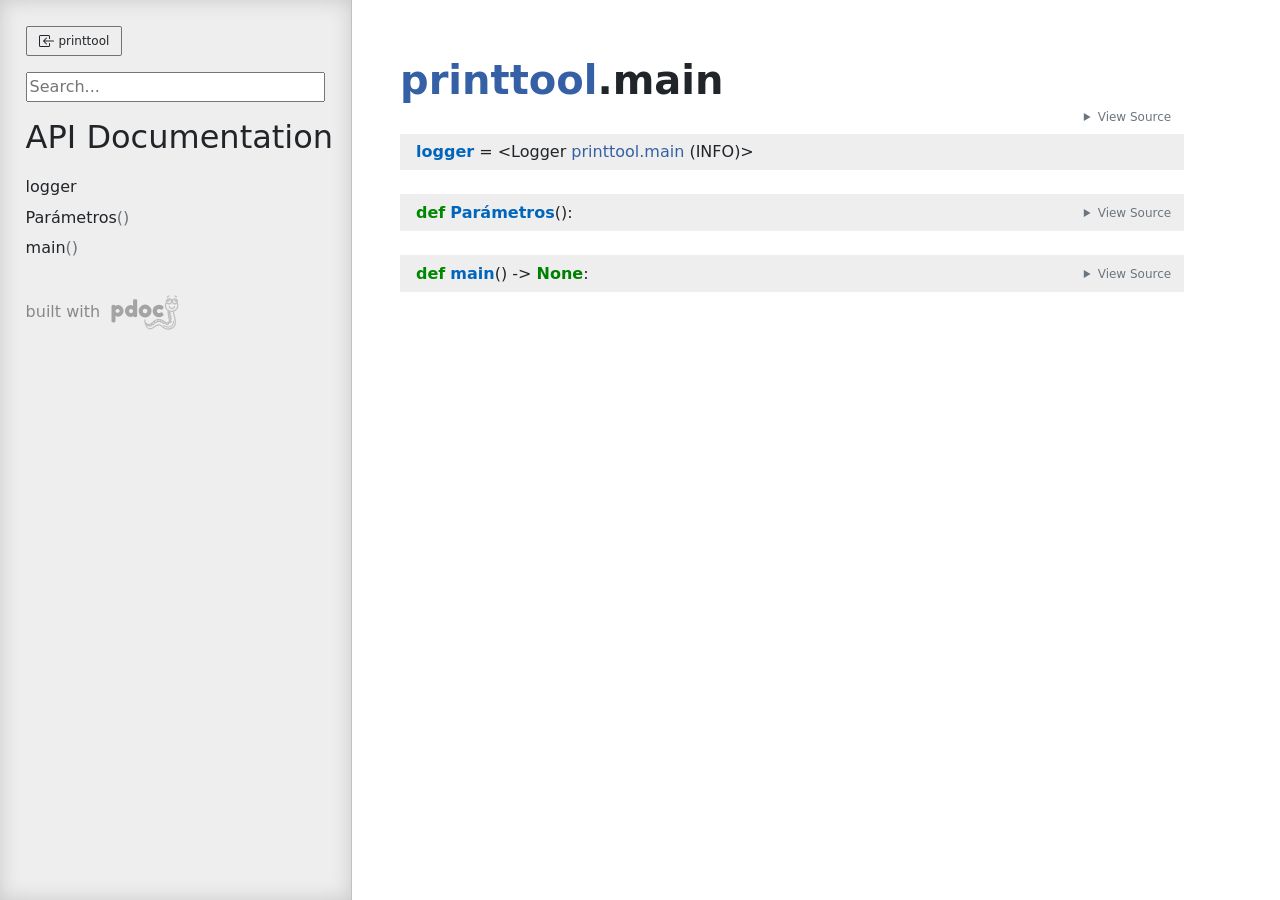
==== docs/printtool/main.html @ 63f46979 "Iniciar documentaccio" ====
<!doctype html>
<html lang="en">
<head>
    <meta charset="utf-8">
    <meta name="viewport" content="width=device-width, initial-scale=1">
    <meta name="generator" content="pdoc 15.0.1"/>
    <title>printtool.main API documentation</title>

    <style>/*! * Bootstrap Reboot v5.0.0 (https://getbootstrap.com/) * Copyright 2011-2021 The Bootstrap Authors * Copyright 2011-2021 Twitter, Inc. * Licensed under MIT (https://github.com/twbs/bootstrap/blob/main/LICENSE) * Forked from Normalize.css, licensed MIT (https://github.com/necolas/normalize.css/blob/master/LICENSE.md) */*,::after,::before{box-sizing:border-box}@media (prefers-reduced-motion:no-preference){:root{scroll-behavior:smooth}}body{margin:0;font-family:system-ui,-apple-system,"Segoe UI",Roboto,"Helvetica Neue",Arial,"Noto Sans","Liberation Sans",sans-serif,"Apple Color Emoji","Segoe UI Emoji","Segoe UI Symbol","Noto Color Emoji";font-size:1rem;font-weight:400;line-height:1.5;color:#212529;background-color:#fff;-webkit-text-size-adjust:100%;-webkit-tap-highlight-color:transparent}hr{margin:1rem 0;color:inherit;background-color:currentColor;border:0;opacity:.25}hr:not([size]){height:1px}h1,h2,h3,h4,h5,h6{margin-top:0;margin-bottom:.5rem;font-weight:500;line-height:1.2}h1{font-size:calc(1.375rem + 1.5vw)}@media (min-width:1200px){h1{font-size:2.5rem}}h2{font-size:calc(1.325rem + .9vw)}@media (min-width:1200px){h2{font-size:2rem}}h3{font-size:calc(1.3rem + .6vw)}@media (min-width:1200px){h3{font-size:1.75rem}}h4{font-size:calc(1.275rem + .3vw)}@media (min-width:1200px){h4{font-size:1.5rem}}h5{font-size:1.25rem}h6{font-size:1rem}p{margin-top:0;margin-bottom:1rem}abbr[data-bs-original-title],abbr[title]{-webkit-text-decoration:underline dotted;text-decoration:underline dotted;cursor:help;-webkit-text-decoration-skip-ink:none;text-decoration-skip-ink:none}address{margin-bottom:1rem;font-style:normal;line-height:inherit}ol,ul{padding-left:2rem}dl,ol,ul{margin-top:0;margin-bottom:1rem}ol ol,ol ul,ul ol,ul ul{margin-bottom:0}dt{font-weight:700}dd{margin-bottom:.5rem;margin-left:0}blockquote{margin:0 0 1rem}b,strong{font-weight:bolder}small{font-size:.875em}mark{padding:.2em;background-color:#fcf8e3}sub,sup{position:relative;font-size:.75em;line-height:0;vertical-align:baseline}sub{bottom:-.25em}sup{top:-.5em}a{color:#0d6efd;text-decoration:underline}a:hover{color:#0a58ca}a:not([href]):not([class]),a:not([href]):not([class]):hover{color:inherit;text-decoration:none}code,kbd,pre,samp{font-family:SFMono-Regular,Menlo,Monaco,Consolas,"Liberation Mono","Courier New",monospace;font-size:1em;direction:ltr;unicode-bidi:bidi-override}pre{display:block;margin-top:0;margin-bottom:1rem;overflow:auto;font-size:.875em}pre code{font-size:inherit;color:inherit;word-break:normal}code{font-size:.875em;color:#d63384;word-wrap:break-word}a>code{color:inherit}kbd{padding:.2rem .4rem;font-size:.875em;color:#fff;background-color:#212529;border-radius:.2rem}kbd kbd{padding:0;font-size:1em;font-weight:700}figure{margin:0 0 1rem}img,svg{vertical-align:middle}table{caption-side:bottom;border-collapse:collapse}caption{padding-top:.5rem;padding-bottom:.5rem;color:#6c757d;text-align:left}th{text-align:inherit;text-align:-webkit-match-parent}tbody,td,tfoot,th,thead,tr{border-color:inherit;border-style:solid;border-width:0}label{display:inline-block}button{border-radius:0}button:focus:not(:focus-visible){outline:0}button,input,optgroup,select,textarea{margin:0;font-family:inherit;font-size:inherit;line-height:inherit}button,select{text-transform:none}[role=button]{cursor:pointer}select{word-wrap:normal}select:disabled{opacity:1}[list]::-webkit-calendar-picker-indicator{display:none}[type=button],[type=reset],[type=submit],button{-webkit-appearance:button}[type=button]:not(:disabled),[type=reset]:not(:disabled),[type=submit]:not(:disabled),button:not(:disabled){cursor:pointer}::-moz-focus-inner{padding:0;border-style:none}textarea{resize:vertical}fieldset{min-width:0;padding:0;margin:0;border:0}legend{float:left;width:100%;padding:0;margin-bottom:.5rem;font-size:calc(1.275rem + .3vw);line-height:inherit}@media (min-width:1200px){legend{font-size:1.5rem}}legend+*{clear:left}::-webkit-datetime-edit-day-field,::-webkit-datetime-edit-fields-wrapper,::-webkit-datetime-edit-hour-field,::-webkit-datetime-edit-minute,::-webkit-datetime-edit-month-field,::-webkit-datetime-edit-text,::-webkit-datetime-edit-year-field{padding:0}::-webkit-inner-spin-button{height:auto}[type=search]{outline-offset:-2px;-webkit-appearance:textfield}::-webkit-search-decoration{-webkit-appearance:none}::-webkit-color-swatch-wrapper{padding:0}::file-selector-button{font:inherit}::-webkit-file-upload-button{font:inherit;-webkit-appearance:button}output{display:inline-block}iframe{border:0}summary{display:list-item;cursor:pointer}progress{vertical-align:baseline}[hidden]{display:none!important}</style>
    <style>/*! syntax-highlighting.css */pre{line-height:125%;}span.linenos{color:inherit; background-color:transparent; padding-left:5px; padding-right:20px;}.pdoc-code .hll{background-color:#ffffcc}.pdoc-code{background:#f8f8f8;}.pdoc-code .c{color:#3D7B7B; font-style:italic}.pdoc-code .err{border:1px solid #FF0000}.pdoc-code .k{color:#008000; font-weight:bold}.pdoc-code .o{color:#666666}.pdoc-code .ch{color:#3D7B7B; font-style:italic}.pdoc-code .cm{color:#3D7B7B; font-style:italic}.pdoc-code .cp{color:#9C6500}.pdoc-code .cpf{color:#3D7B7B; font-style:italic}.pdoc-code .c1{color:#3D7B7B; font-style:italic}.pdoc-code .cs{color:#3D7B7B; font-style:italic}.pdoc-code .gd{color:#A00000}.pdoc-code .ge{font-style:italic}.pdoc-code .gr{color:#E40000}.pdoc-code .gh{color:#000080; font-weight:bold}.pdoc-code .gi{color:#008400}.pdoc-code .go{color:#717171}.pdoc-code .gp{color:#000080; font-weight:bold}.pdoc-code .gs{font-weight:bold}.pdoc-code .gu{color:#800080; font-weight:bold}.pdoc-code .gt{color:#0044DD}.pdoc-code .kc{color:#008000; font-weight:bold}.pdoc-code .kd{color:#008000; font-weight:bold}.pdoc-code .kn{color:#008000; font-weight:bold}.pdoc-code .kp{color:#008000}.pdoc-code .kr{color:#008000; font-weight:bold}.pdoc-code .kt{color:#B00040}.pdoc-code .m{color:#666666}.pdoc-code .s{color:#BA2121}.pdoc-code .na{color:#687822}.pdoc-code .nb{color:#008000}.pdoc-code .nc{color:#0000FF; font-weight:bold}.pdoc-code .no{color:#880000}.pdoc-code .nd{color:#AA22FF}.pdoc-code .ni{color:#717171; font-weight:bold}.pdoc-code .ne{color:#CB3F38; font-weight:bold}.pdoc-code .nf{color:#0000FF}.pdoc-code .nl{color:#767600}.pdoc-code .nn{color:#0000FF; font-weight:bold}.pdoc-code .nt{color:#008000; font-weight:bold}.pdoc-code .nv{color:#19177C}.pdoc-code .ow{color:#AA22FF; font-weight:bold}.pdoc-code .w{color:#bbbbbb}.pdoc-code .mb{color:#666666}.pdoc-code .mf{color:#666666}.pdoc-code .mh{color:#666666}.pdoc-code .mi{color:#666666}.pdoc-code .mo{color:#666666}.pdoc-code .sa{color:#BA2121}.pdoc-code .sb{color:#BA2121}.pdoc-code .sc{color:#BA2121}.pdoc-code .dl{color:#BA2121}.pdoc-code .sd{color:#BA2121; font-style:italic}.pdoc-code .s2{color:#BA2121}.pdoc-code .se{color:#AA5D1F; font-weight:bold}.pdoc-code .sh{color:#BA2121}.pdoc-code .si{color:#A45A77; font-weight:bold}.pdoc-code .sx{color:#008000}.pdoc-code .sr{color:#A45A77}.pdoc-code .s1{color:#BA2121}.pdoc-code .ss{color:#19177C}.pdoc-code .bp{color:#008000}.pdoc-code .fm{color:#0000FF}.pdoc-code .vc{color:#19177C}.pdoc-code .vg{color:#19177C}.pdoc-code .vi{color:#19177C}.pdoc-code .vm{color:#19177C}.pdoc-code .il{color:#666666}</style>
    <style>/*! theme.css */:root{--pdoc-background:#fff;}.pdoc{--text:#212529;--muted:#6c757d;--link:#3660a5;--link-hover:#1659c5;--code:#f8f8f8;--active:#fff598;--accent:#eee;--accent2:#c1c1c1;--nav-hover:rgba(255, 255, 255, 0.5);--name:#0066BB;--def:#008800;--annotation:#007020;}</style>
    <style>/*! layout.css */html, body{width:100%;height:100%;}html, main{scroll-behavior:smooth;}body{background-color:var(--pdoc-background);}@media (max-width:769px){#navtoggle{cursor:pointer;position:absolute;width:50px;height:40px;top:1rem;right:1rem;border-color:var(--text);color:var(--text);display:flex;opacity:0.8;z-index:999;}#navtoggle:hover{opacity:1;}#togglestate + div{display:none;}#togglestate:checked + div{display:inherit;}main, header{padding:2rem 3vw;}header + main{margin-top:-3rem;}.git-button{display:none !important;}nav input[type="search"]{max-width:77%;}nav input[type="search"]:first-child{margin-top:-6px;}nav input[type="search"]:valid ~ *{display:none !important;}}@media (min-width:770px){:root{--sidebar-width:clamp(12.5rem, 28vw, 22rem);}nav{position:fixed;overflow:auto;height:100vh;width:var(--sidebar-width);}main, header{padding:3rem 2rem 3rem calc(var(--sidebar-width) + 3rem);width:calc(54rem + var(--sidebar-width));max-width:100%;}header + main{margin-top:-4rem;}#navtoggle{display:none;}}#togglestate{position:absolute;height:0;opacity:0;}nav.pdoc{--pad:clamp(0.5rem, 2vw, 1.75rem);--indent:1.5rem;background-color:var(--accent);border-right:1px solid var(--accent2);box-shadow:0 0 20px rgba(50, 50, 50, .2) inset;padding:0 0 0 var(--pad);overflow-wrap:anywhere;scrollbar-width:thin; scrollbar-color:var(--accent2) transparent; z-index:1}nav.pdoc::-webkit-scrollbar{width:.4rem; }nav.pdoc::-webkit-scrollbar-thumb{background-color:var(--accent2); }nav.pdoc > div{padding:var(--pad) 0;}nav.pdoc .module-list-button{display:inline-flex;align-items:center;color:var(--text);border-color:var(--muted);margin-bottom:1rem;}nav.pdoc .module-list-button:hover{border-color:var(--text);}nav.pdoc input[type=search]{display:block;outline-offset:0;width:calc(100% - var(--pad));}nav.pdoc .logo{max-width:calc(100% - var(--pad));max-height:35vh;display:block;margin:0 auto 1rem;transform:translate(calc(-.5 * var(--pad)), 0);}nav.pdoc ul{list-style:none;padding-left:0;}nav.pdoc > div > ul{margin-left:calc(0px - var(--pad));}nav.pdoc li a{padding:.2rem 0 .2rem calc(var(--pad) + var(--indent));}nav.pdoc > div > ul > li > a{padding-left:var(--pad);}nav.pdoc li{transition:all 100ms;}nav.pdoc li:hover{background-color:var(--nav-hover);}nav.pdoc a, nav.pdoc a:hover{color:var(--text);}nav.pdoc a{display:block;}nav.pdoc > h2:first-of-type{margin-top:1.5rem;}nav.pdoc .class:before{content:"class ";color:var(--muted);}nav.pdoc .function:after{content:"()";color:var(--muted);}nav.pdoc footer:before{content:"";display:block;width:calc(100% - var(--pad));border-top:solid var(--accent2) 1px;margin-top:1.5rem;padding-top:.5rem;}nav.pdoc footer{font-size:small;}</style>
    <style>/*! content.css */.pdoc{color:var(--text);box-sizing:border-box;line-height:1.5;background:none;}.pdoc .pdoc-button{cursor:pointer;display:inline-block;border:solid black 1px;border-radius:2px;font-size:.75rem;padding:calc(0.5em - 1px) 1em;transition:100ms all;}.pdoc .alert{padding:1rem 1rem 1rem calc(1.5rem + 24px);border:1px solid transparent;border-radius:.25rem;background-repeat:no-repeat;background-position:.75rem center;margin-bottom:1rem;}.pdoc .alert > em{display:none;}.pdoc .alert > *:last-child{margin-bottom:0;}.pdoc .alert.note {color:#084298;background-color:#cfe2ff;border-color:#b6d4fe;background-image:url("data:image/svg+xml,%3Csvg%20xmlns%3D%22http%3A//www.w3.org/2000/svg%22%20width%3D%2224%22%20height%3D%2224%22%20fill%3D%22%23084298%22%20viewBox%3D%220%200%2016%2016%22%3E%3Cpath%20d%3D%22M8%2016A8%208%200%201%200%208%200a8%208%200%200%200%200%2016zm.93-9.412-1%204.705c-.07.34.029.533.304.533.194%200%20.487-.07.686-.246l-.088.416c-.287.346-.92.598-1.465.598-.703%200-1.002-.422-.808-1.319l.738-3.468c.064-.293.006-.399-.287-.47l-.451-.081.082-.381%202.29-.287zM8%205.5a1%201%200%201%201%200-2%201%201%200%200%201%200%202z%22/%3E%3C/svg%3E");}.pdoc .alert.warning{color:#664d03;background-color:#fff3cd;border-color:#ffecb5;background-image:url("data:image/svg+xml,%3Csvg%20xmlns%3D%22http%3A//www.w3.org/2000/svg%22%20width%3D%2224%22%20height%3D%2224%22%20fill%3D%22%23664d03%22%20viewBox%3D%220%200%2016%2016%22%3E%3Cpath%20d%3D%22M8.982%201.566a1.13%201.13%200%200%200-1.96%200L.165%2013.233c-.457.778.091%201.767.98%201.767h13.713c.889%200%201.438-.99.98-1.767L8.982%201.566zM8%205c.535%200%20.954.462.9.995l-.35%203.507a.552.552%200%200%201-1.1%200L7.1%205.995A.905.905%200%200%201%208%205zm.002%206a1%201%200%201%201%200%202%201%201%200%200%201%200-2z%22/%3E%3C/svg%3E");}.pdoc .alert.danger{color:#842029;background-color:#f8d7da;border-color:#f5c2c7;background-image:url("data:image/svg+xml,%3Csvg%20xmlns%3D%22http%3A//www.w3.org/2000/svg%22%20width%3D%2224%22%20height%3D%2224%22%20fill%3D%22%23842029%22%20viewBox%3D%220%200%2016%2016%22%3E%3Cpath%20d%3D%22M5.52.359A.5.5%200%200%201%206%200h4a.5.5%200%200%201%20.474.658L8.694%206H12.5a.5.5%200%200%201%20.395.807l-7%209a.5.5%200%200%201-.873-.454L6.823%209.5H3.5a.5.5%200%200%201-.48-.641l2.5-8.5z%22/%3E%3C/svg%3E");}.pdoc .visually-hidden{position:absolute !important;width:1px !important;height:1px !important;padding:0 !important;margin:-1px !important;overflow:hidden !important;clip:rect(0, 0, 0, 0) !important;white-space:nowrap !important;border:0 !important;}.pdoc h1, .pdoc h2, .pdoc h3{font-weight:300;margin:.3em 0;padding:.2em 0;}.pdoc > section:not(.module-info) h1{font-size:1.5rem;font-weight:500;}.pdoc > section:not(.module-info) h2{font-size:1.4rem;font-weight:500;}.pdoc > section:not(.module-info) h3{font-size:1.3rem;font-weight:500;}.pdoc > section:not(.module-info) h4{font-size:1.2rem;}.pdoc > section:not(.module-info) h5{font-size:1.1rem;}.pdoc a{text-decoration:none;color:var(--link);}.pdoc a:hover{color:var(--link-hover);}.pdoc blockquote{margin-left:2rem;}.pdoc pre{border-top:1px solid var(--accent2);border-bottom:1px solid var(--accent2);margin-top:0;margin-bottom:1em;padding:.5rem 0 .5rem .5rem;overflow-x:auto;background-color:var(--code);}.pdoc code{color:var(--text);padding:.2em .4em;margin:0;font-size:85%;background-color:var(--accent);border-radius:6px;}.pdoc a > code{color:inherit;}.pdoc pre > code{display:inline-block;font-size:inherit;background:none;border:none;padding:0;}.pdoc > section:not(.module-info){margin-bottom:1.5rem;}.pdoc .modulename{margin-top:0;font-weight:bold;}.pdoc .modulename a{color:var(--link);transition:100ms all;}.pdoc .git-button{float:right;border:solid var(--link) 1px;}.pdoc .git-button:hover{background-color:var(--link);color:var(--pdoc-background);}.view-source-toggle-state,.view-source-toggle-state ~ .pdoc-code{display:none;}.view-source-toggle-state:checked ~ .pdoc-code{display:block;}.view-source-button{display:inline-block;float:right;font-size:.75rem;line-height:1.5rem;color:var(--muted);padding:0 .4rem 0 1.3rem;cursor:pointer;text-indent:-2px;}.view-source-button > span{visibility:hidden;}.module-info .view-source-button{float:none;display:flex;justify-content:flex-end;margin:-1.2rem .4rem -.2rem 0;}.view-source-button::before{position:absolute;content:"View Source";display:list-item;list-style-type:disclosure-closed;}.view-source-toggle-state:checked ~ .attr .view-source-button::before,.view-source-toggle-state:checked ~ .view-source-button::before{list-style-type:disclosure-open;}.pdoc .docstring{margin-bottom:1.5rem;}.pdoc section:not(.module-info) .docstring{margin-left:clamp(0rem, 5vw - 2rem, 1rem);}.pdoc .docstring .pdoc-code{margin-left:1em;margin-right:1em;}.pdoc h1:target,.pdoc h2:target,.pdoc h3:target,.pdoc h4:target,.pdoc h5:target,.pdoc h6:target,.pdoc .pdoc-code > pre > span:target{background-color:var(--active);box-shadow:-1rem 0 0 0 var(--active);}.pdoc .pdoc-code > pre > span:target{display:block;}.pdoc div:target > .attr,.pdoc section:target > .attr,.pdoc dd:target > a{background-color:var(--active);}.pdoc *{scroll-margin:2rem;}.pdoc .pdoc-code .linenos{user-select:none;}.pdoc .attr:hover{filter:contrast(0.95);}.pdoc section, .pdoc .classattr{position:relative;}.pdoc .headerlink{--width:clamp(1rem, 3vw, 2rem);position:absolute;top:0;left:calc(0rem - var(--width));transition:all 100ms ease-in-out;opacity:0;}.pdoc .headerlink::before{content:"#";display:block;text-align:center;width:var(--width);height:2.3rem;line-height:2.3rem;font-size:1.5rem;}.pdoc .attr:hover ~ .headerlink,.pdoc *:target > .headerlink,.pdoc .headerlink:hover{opacity:1;}.pdoc .attr{display:block;margin:.5rem 0 .5rem;padding:.4rem .4rem .4rem 1rem;background-color:var(--accent);overflow-x:auto;}.pdoc .classattr{margin-left:2rem;}.pdoc .decorator-deprecated{color:#842029;}.pdoc .decorator-deprecated ~ span{filter:grayscale(1) opacity(0.8);}.pdoc .name{color:var(--name);font-weight:bold;}.pdoc .def{color:var(--def);font-weight:bold;}.pdoc .signature{background-color:transparent;}.pdoc .param, .pdoc .return-annotation{white-space:pre;}.pdoc .signature.multiline .param{display:block;}.pdoc .signature.condensed .param{display:inline-block;}.pdoc .annotation{color:var(--annotation);}.pdoc .view-value-toggle-state,.pdoc .view-value-toggle-state ~ .default_value{display:none;}.pdoc .view-value-toggle-state:checked ~ .default_value{display:inherit;}.pdoc .view-value-button{font-size:.5rem;vertical-align:middle;border-style:dashed;margin-top:-0.1rem;}.pdoc .view-value-button:hover{background:white;}.pdoc .view-value-button::before{content:"show";text-align:center;width:2.2em;display:inline-block;}.pdoc .view-value-toggle-state:checked ~ .view-value-button::before{content:"hide";}.pdoc .inherited{margin-left:2rem;}.pdoc .inherited dt{font-weight:700;}.pdoc .inherited dt, .pdoc .inherited dd{display:inline;margin-left:0;margin-bottom:.5rem;}.pdoc .inherited dd:not(:last-child):after{content:", ";}.pdoc .inherited .class:before{content:"class ";}.pdoc .inherited .function a:after{content:"()";}.pdoc .search-result .docstring{overflow:auto;max-height:25vh;}.pdoc .search-result.focused > .attr{background-color:var(--active);}.pdoc .attribution{margin-top:2rem;display:block;opacity:0.5;transition:all 200ms;filter:grayscale(100%);}.pdoc .attribution:hover{opacity:1;filter:grayscale(0%);}.pdoc .attribution img{margin-left:5px;height:35px;vertical-align:middle;width:70px;transition:all 200ms;}.pdoc table{display:block;width:max-content;max-width:100%;overflow:auto;margin-bottom:1rem;}.pdoc table th{font-weight:600;}.pdoc table th, .pdoc table td{padding:6px 13px;border:1px solid var(--accent2);}</style>
    <style>/*! custom.css */</style></head>
<body>
    <nav class="pdoc">
        <label id="navtoggle" for="togglestate" class="pdoc-button"><svg xmlns='http://www.w3.org/2000/svg' viewBox='0 0 30 30'><path stroke-linecap='round' stroke="currentColor" stroke-miterlimit='10' stroke-width='2' d='M4 7h22M4 15h22M4 23h22'/></svg></label>
        <input id="togglestate" type="checkbox" aria-hidden="true" tabindex="-1">
        <div>            <a class="pdoc-button module-list-button" href="../printtool.html">
<svg xmlns="http://www.w3.org/2000/svg" width="16" height="16" fill="currentColor" class="bi bi-box-arrow-in-left" viewBox="0 0 16 16">
  <path fill-rule="evenodd" d="M10 3.5a.5.5 0 0 0-.5-.5h-8a.5.5 0 0 0-.5.5v9a.5.5 0 0 0 .5.5h8a.5.5 0 0 0 .5-.5v-2a.5.5 0 0 1 1 0v2A1.5 1.5 0 0 1 9.5 14h-8A1.5 1.5 0 0 1 0 12.5v-9A1.5 1.5 0 0 1 1.5 2h8A1.5 1.5 0 0 1 11 3.5v2a.5.5 0 0 1-1 0v-2z"/>
  <path fill-rule="evenodd" d="M4.146 8.354a.5.5 0 0 1 0-.708l3-3a.5.5 0 1 1 .708.708L5.707 7.5H14.5a.5.5 0 0 1 0 1H5.707l2.147 2.146a.5.5 0 0 1-.708.708l-3-3z"/>
</svg>                &nbsp;printtool</a>


            <input type="search" placeholder="Search..." role="searchbox" aria-label="search"
                   pattern=".+" required>



            <h2>API Documentation</h2>
                <ul class="memberlist">
            <li>
                    <a class="variable" href="#logger">logger</a>
            </li>
            <li>
                    <a class="function" href="#Parámetros">Parámetros</a>
            </li>
            <li>
                    <a class="function" href="#main">main</a>
            </li>
    </ul>



        <a class="attribution" title="pdoc: Python API documentation generator" href="https://pdoc.dev" target="_blank">
            built with <span class="visually-hidden">pdoc</span><img
                alt="pdoc logo"
                src="data:image/svg+xml,%3Csvg%20xmlns%3D%22http%3A//www.w3.org/2000/svg%22%20role%3D%22img%22%20aria-label%3D%22pdoc%20logo%22%20width%3D%22300%22%20height%3D%22150%22%20viewBox%3D%22-1%200%2060%2030%22%3E%3Ctitle%3Epdoc%3C/title%3E%3Cpath%20d%3D%22M29.621%2021.293c-.011-.273-.214-.475-.511-.481a.5.5%200%200%200-.489.503l-.044%201.393c-.097.551-.695%201.215-1.566%201.704-.577.428-1.306.486-2.193.182-1.426-.617-2.467-1.654-3.304-2.487l-.173-.172a3.43%203.43%200%200%200-.365-.306.49.49%200%200%200-.286-.196c-1.718-1.06-4.931-1.47-7.353.191l-.219.15c-1.707%201.187-3.413%202.131-4.328%201.03-.02-.027-.49-.685-.141-1.763.233-.721.546-2.408.772-4.076.042-.09.067-.187.046-.288.166-1.347.277-2.625.241-3.351%201.378-1.008%202.271-2.586%202.271-4.362%200-.976-.272-1.935-.788-2.774-.057-.094-.122-.18-.184-.268.033-.167.052-.339.052-.516%200-1.477-1.202-2.679-2.679-2.679-.791%200-1.496.352-1.987.9a6.3%206.3%200%200%200-1.001.029c-.492-.564-1.207-.929-2.012-.929-1.477%200-2.679%201.202-2.679%202.679A2.65%202.65%200%200%200%20.97%206.554c-.383.747-.595%201.572-.595%202.41%200%202.311%201.507%204.29%203.635%205.107-.037.699-.147%202.27-.423%203.294l-.137.461c-.622%202.042-2.515%208.257%201.727%2010.643%201.614.908%203.06%201.248%204.317%201.248%202.665%200%204.492-1.524%205.322-2.401%201.476-1.559%202.886-1.854%206.491.82%201.877%201.393%203.514%201.753%204.861%201.068%202.223-1.713%202.811-3.867%203.399-6.374.077-.846.056-1.469.054-1.537zm-4.835%204.313c-.054.305-.156.586-.242.629-.034-.007-.131-.022-.307-.157-.145-.111-.314-.478-.456-.908.221.121.432.25.675.355.115.039.219.051.33.081zm-2.251-1.238c-.05.33-.158.648-.252.694-.022.001-.125-.018-.307-.157-.217-.166-.488-.906-.639-1.573.358.344.754.693%201.198%201.036zm-3.887-2.337c-.006-.116-.018-.231-.041-.342.635.145%201.189.368%201.599.625.097.231.166.481.174.642-.03.049-.055.101-.067.158-.046.013-.128.026-.298.004-.278-.037-.901-.57-1.367-1.087zm-1.127-.497c.116.306.176.625.12.71-.019.014-.117.045-.345.016-.206-.027-.604-.332-.986-.695.41-.051.816-.056%201.211-.031zm-4.535%201.535c.209.22.379.47.358.598-.006.041-.088.138-.351.234-.144.055-.539-.063-.979-.259a11.66%2011.66%200%200%200%20.972-.573zm.983-.664c.359-.237.738-.418%201.126-.554.25.237.479.548.457.694-.006.042-.087.138-.351.235-.174.064-.694-.105-1.232-.375zm-3.381%201.794c-.022.145-.061.29-.149.401-.133.166-.358.248-.69.251h-.002c-.133%200-.306-.26-.45-.621.417.091.854.07%201.291-.031zm-2.066-8.077a4.78%204.78%200%200%201-.775-.584c.172-.115.505-.254.88-.378l-.105.962zm-.331%202.302a10.32%2010.32%200%200%201-.828-.502c.202-.143.576-.328.984-.49l-.156.992zm-.45%202.157l-.701-.403c.214-.115.536-.249.891-.376a11.57%2011.57%200%200%201-.19.779zm-.181%201.716c.064.398.194.702.298.893-.194-.051-.435-.162-.736-.398.061-.119.224-.3.438-.495zM8.87%204.141c0%20.152-.123.276-.276.276s-.275-.124-.275-.276.123-.276.276-.276.275.124.275.276zm-.735-.389a1.15%201.15%200%200%200-.314.783%201.16%201.16%200%200%200%201.162%201.162c.457%200%20.842-.27%201.032-.653.026.117.042.238.042.362a1.68%201.68%200%200%201-1.679%201.679%201.68%201.68%200%200%201-1.679-1.679c0-.843.626-1.535%201.436-1.654zM5.059%205.406A1.68%201.68%200%200%201%203.38%207.085a1.68%201.68%200%200%201-1.679-1.679c0-.037.009-.072.011-.109.21.3.541.508.935.508a1.16%201.16%200%200%200%201.162-1.162%201.14%201.14%200%200%200-.474-.912c.015%200%20.03-.005.045-.005.926.001%201.679.754%201.679%201.68zM3.198%204.141c0%20.152-.123.276-.276.276s-.275-.124-.275-.276.123-.276.276-.276.275.124.275.276zM1.375%208.964c0-.52.103-1.035.288-1.52.466.394%201.06.64%201.717.64%201.144%200%202.116-.725%202.499-1.738.383%201.012%201.355%201.738%202.499%201.738.867%200%201.631-.421%202.121-1.062.307.605.478%201.267.478%201.942%200%202.486-2.153%204.51-4.801%204.51s-4.801-2.023-4.801-4.51zm24.342%2019.349c-.985.498-2.267.168-3.813-.979-3.073-2.281-5.453-3.199-7.813-.705-1.315%201.391-4.163%203.365-8.423.97-3.174-1.786-2.239-6.266-1.261-9.479l.146-.492c.276-1.02.395-2.457.444-3.268a6.11%206.11%200%200%200%201.18.115%206.01%206.01%200%200%200%202.536-.562l-.006.175c-.802.215-1.848.612-2.021%201.25-.079.295.021.601.274.837.219.203.415.364.598.501-.667.304-1.243.698-1.311%201.179-.02.144-.022.507.393.787.213.144.395.26.564.365-1.285.521-1.361.96-1.381%201.126-.018.142-.011.496.427.746l.854.489c-.473.389-.971.914-.999%201.429-.018.278.095.532.316.713.675.556%201.231.721%201.653.721.059%200%20.104-.014.158-.02.207.707.641%201.64%201.513%201.64h.013c.8-.008%201.236-.345%201.462-.626.173-.216.268-.457.325-.692.424.195.93.374%201.372.374.151%200%20.294-.021.423-.068.732-.27.944-.704.993-1.021.009-.061.003-.119.002-.179.266.086.538.147.789.147.15%200%20.294-.021.423-.069.542-.2.797-.489.914-.754.237.147.478.258.704.288.106.014.205.021.296.021.356%200%20.595-.101.767-.229.438.435%201.094.992%201.656%201.067.106.014.205.021.296.021a1.56%201.56%200%200%200%20.323-.035c.17.575.453%201.289.866%201.605.358.273.665.362.914.362a.99.99%200%200%200%20.421-.093%201.03%201.03%200%200%200%20.245-.164c.168.428.39.846.68%201.068.358.273.665.362.913.362a.99.99%200%200%200%20.421-.093c.317-.148.512-.448.639-.762.251.157.495.257.726.257.127%200%20.25-.024.37-.071.427-.17.706-.617.841-1.314.022-.015.047-.022.068-.038.067-.051.133-.104.196-.159-.443%201.486-1.107%202.761-2.086%203.257zM8.66%209.925a.5.5%200%201%200-1%200c0%20.653-.818%201.205-1.787%201.205s-1.787-.552-1.787-1.205a.5.5%200%201%200-1%200c0%201.216%201.25%202.205%202.787%202.205s2.787-.989%202.787-2.205zm4.4%2015.965l-.208.097c-2.661%201.258-4.708%201.436-6.086.527-1.542-1.017-1.88-3.19-1.844-4.198a.4.4%200%200%200-.385-.414c-.242-.029-.406.164-.414.385-.046%201.249.367%203.686%202.202%204.896.708.467%201.547.7%202.51.7%201.248%200%202.706-.392%204.362-1.174l.185-.086a.4.4%200%200%200%20.205-.527c-.089-.204-.326-.291-.527-.206zM9.547%202.292c.093.077.205.114.317.114a.5.5%200%200%200%20.318-.886L8.817.397a.5.5%200%200%200-.703.068.5.5%200%200%200%20.069.703l1.364%201.124zm-7.661-.065c.086%200%20.173-.022.253-.068l1.523-.893a.5.5%200%200%200-.506-.863l-1.523.892a.5.5%200%200%200-.179.685c.094.158.261.247.432.247z%22%20transform%3D%22matrix%28-1%200%200%201%2058%200%29%22%20fill%3D%22%233bb300%22/%3E%3Cpath%20d%3D%22M.3%2021.86V10.18q0-.46.02-.68.04-.22.18-.5.28-.54%201.34-.54%201.06%200%201.42.28.38.26.44.78.76-1.04%202.38-1.04%201.64%200%203.1%201.54%201.46%201.54%201.46%203.58%200%202.04-1.46%203.58-1.44%201.54-3.08%201.54-1.64%200-2.38-.92v4.04q0%20.46-.04.68-.02.22-.18.5-.14.3-.5.42-.36.12-.98.12-.62%200-1-.12-.36-.12-.52-.4-.14-.28-.18-.5-.02-.22-.02-.68zm3.96-9.42q-.46.54-.46%201.18%200%20.64.46%201.18.48.52%201.2.52.74%200%201.24-.52.52-.52.52-1.18%200-.66-.48-1.18-.48-.54-1.26-.54-.76%200-1.22.54zm14.741-8.36q.16-.3.54-.42.38-.12%201-.12.64%200%201.02.12.38.12.52.42.16.3.18.54.04.22.04.68v11.94q0%20.46-.04.7-.02.22-.18.5-.3.54-1.7.54-1.38%200-1.54-.98-.84.96-2.34.96-1.8%200-3.28-1.56-1.48-1.58-1.48-3.66%200-2.1%201.48-3.68%201.5-1.58%203.28-1.58%201.48%200%202.3%201v-4.2q0-.46.02-.68.04-.24.18-.52zm-3.24%2010.86q.52.54%201.26.54.74%200%201.22-.54.5-.54.5-1.18%200-.66-.48-1.22-.46-.56-1.26-.56-.8%200-1.28.56-.48.54-.48%201.2%200%20.66.52%201.2zm7.833-1.2q0-2.4%201.68-3.96%201.68-1.56%203.84-1.56%202.16%200%203.82%201.56%201.66%201.54%201.66%203.94%200%201.66-.86%202.96-.86%201.28-2.1%201.9-1.22.6-2.54.6-1.32%200-2.56-.64-1.24-.66-2.1-1.92-.84-1.28-.84-2.88zm4.18%201.44q.64.48%201.3.48.66%200%201.32-.5.66-.5.66-1.48%200-.98-.62-1.46-.62-.48-1.34-.48-.72%200-1.34.5-.62.5-.62%201.48%200%20.96.64%201.46zm11.412-1.44q0%20.84.56%201.32.56.46%201.18.46.64%200%201.18-.36.56-.38.9-.38.6%200%201.46%201.06.46.58.46%201.04%200%20.76-1.1%201.42-1.14.8-2.8.8-1.86%200-3.58-1.34-.82-.64-1.34-1.7-.52-1.08-.52-2.36%200-1.3.52-2.34.52-1.06%201.34-1.7%201.66-1.32%203.54-1.32.76%200%201.48.22.72.2%201.06.4l.32.2q.36.24.56.38.52.4.52.92%200%20.5-.42%201.14-.72%201.1-1.38%201.1-.38%200-1.08-.44-.36-.34-1.04-.34-.66%200-1.24.48-.58.48-.58%201.34z%22%20fill%3D%22green%22/%3E%3C/svg%3E"/>
        </a>
</div>
    </nav>
    <main class="pdoc">
            <section class="module-info">
                    <h1 class="modulename">
<a href="./../printtool.html">printtool</a><wbr>.main    </h1>

                
                        <input id="mod-main-view-source" class="view-source-toggle-state" type="checkbox" aria-hidden="true" tabindex="-1">

                        <label class="view-source-button" for="mod-main-view-source"><span>View Source</span></label>

                        <div class="pdoc-code codehilite"><pre><span></span><span id="L-1"><a href="#L-1"><span class="linenos"> 1</span></a><span class="kn">import</span><span class="w"> </span><span class="nn">argparse</span>
</span><span id="L-2"><a href="#L-2"><span class="linenos"> 2</span></a><span class="kn">from</span><span class="w"> </span><span class="nn">printtool.MiLibrerias</span><span class="w"> </span><span class="kn">import</span>  <span class="n">ConfigurarLogging</span>
</span><span id="L-3"><a href="#L-3"><span class="linenos"> 3</span></a><span class="kn">from</span><span class="w"> </span><span class="nn">printtool.printtool</span><span class="w"> </span><span class="kn">import</span> <span class="n">printtool</span>
</span><span id="L-4"><a href="#L-4"><span class="linenos"> 4</span></a><span class="n">logger</span> <span class="o">=</span> <span class="n">ConfigurarLogging</span><span class="p">(</span><span class="vm">__name__</span><span class="p">)</span>
</span><span id="L-5"><a href="#L-5"><span class="linenos"> 5</span></a>
</span><span id="L-6"><a href="#L-6"><span class="linenos"> 6</span></a><span class="k">def</span><span class="w"> </span><span class="nf">Parámetros</span><span class="p">():</span>
</span><span id="L-7"><a href="#L-7"><span class="linenos"> 7</span></a>
</span><span id="L-8"><a href="#L-8"><span class="linenos"> 8</span></a>    <span class="n">parser</span> <span class="o">=</span> <span class="n">argparse</span><span class="o">.</span><span class="n">ArgumentParser</span><span class="p">(</span><span class="n">description</span><span class="o">=</span><span class="s2">&quot;Herramientas para emprendimiento de impresión 3D&quot;</span><span class="p">)</span>
</span><span id="L-9"><a href="#L-9"><span class="linenos"> 9</span></a>    <span class="n">parser</span><span class="o">.</span><span class="n">add_argument</span><span class="p">(</span><span class="s2">&quot;--gui&quot;</span><span class="p">,</span> <span class="s2">&quot;-g&quot;</span><span class="p">,</span> <span class="n">help</span><span class="o">=</span><span class="s2">&quot;Sistema interface gráfica&quot;</span><span class="p">,</span> <span class="n">action</span><span class="o">=</span><span class="s2">&quot;store_true&quot;</span><span class="p">)</span>
</span><span id="L-10"><a href="#L-10"><span class="linenos">10</span></a>    <span class="n">parser</span><span class="o">.</span><span class="n">add_argument</span><span class="p">(</span><span class="s2">&quot;--depuracion&quot;</span><span class="p">,</span> <span class="s2">&quot;-d&quot;</span><span class="p">,</span> <span class="n">help</span><span class="o">=</span><span class="s2">&quot;Activa la depuración&quot;</span><span class="p">,</span> <span class="n">action</span><span class="o">=</span><span class="s2">&quot;store_true&quot;</span><span class="p">)</span>
</span><span id="L-11"><a href="#L-11"><span class="linenos">11</span></a>
</span><span id="L-12"><a href="#L-12"><span class="linenos">12</span></a>    <span class="k">return</span> <span class="n">parser</span><span class="o">.</span><span class="n">parse_args</span><span class="p">()</span>
</span><span id="L-13"><a href="#L-13"><span class="linenos">13</span></a>
</span><span id="L-14"><a href="#L-14"><span class="linenos">14</span></a><span class="k">def</span><span class="w"> </span><span class="nf">main</span><span class="p">()</span> <span class="o">-&gt;</span> <span class="kc">None</span><span class="p">:</span>
</span><span id="L-15"><a href="#L-15"><span class="linenos">15</span></a>    
</span><span id="L-16"><a href="#L-16"><span class="linenos">16</span></a>    <span class="n">args</span> <span class="o">=</span> <span class="n">Parámetros</span><span class="p">()</span>
</span><span id="L-17"><a href="#L-17"><span class="linenos">17</span></a>    <span class="n">logger</span><span class="o">.</span><span class="n">info</span><span class="p">(</span><span class="s2">&quot;Empezando Print-Tool&quot;</span><span class="p">)</span>
</span><span id="L-18"><a href="#L-18"><span class="linenos">18</span></a>    <span class="n">objetoPrintTool</span> <span class="o">=</span> <span class="n">printtool</span><span class="p">()</span>
</span><span id="L-19"><a href="#L-19"><span class="linenos">19</span></a>    <span class="n">objetoPrintTool</span><span class="o">.</span><span class="n">calcularPrecios</span><span class="p">()</span>
</span><span id="L-20"><a href="#L-20"><span class="linenos">20</span></a>    <span class="n">objetoPrintTool</span><span class="o">.</span><span class="n">cargarGUI</span><span class="p">()</span>
</span><span id="L-21"><a href="#L-21"><span class="linenos">21</span></a>
</span><span id="L-22"><a href="#L-22"><span class="linenos">22</span></a><span class="k">if</span> <span class="vm">__name__</span> <span class="o">==</span> <span class="s2">&quot;__main__&quot;</span><span class="p">:</span>
</span><span id="L-23"><a href="#L-23"><span class="linenos">23</span></a>    <span class="n">main</span><span class="p">()</span>
</span></pre></div>


            </section>
                <section id="logger">
                    <div class="attr variable">
            <span class="name">logger</span>        =
<span class="default_value">&lt;Logger <a href="">printtool.main</a> (INFO)&gt;</span>

        
    </div>
    <a class="headerlink" href="#logger"></a>
    
    

                </section>
                <section id="Parámetros">
                            <input id="Parámetros-view-source" class="view-source-toggle-state" type="checkbox" aria-hidden="true" tabindex="-1">
<div class="attr function">
            
        <span class="def">def</span>
        <span class="name">Parámetros</span><span class="signature pdoc-code condensed">(<span class="return-annotation">):</span></span>

                <label class="view-source-button" for="Parámetros-view-source"><span>View Source</span></label>

    </div>
    <a class="headerlink" href="#Parámetros"></a>
            <div class="pdoc-code codehilite"><pre><span></span><span id="Parámetros-8"><a href="#Parámetros-8"><span class="linenos"> 8</span></a><span class="k">def</span><span class="w"> </span><span class="nf">Parámetros</span><span class="p">():</span>
</span><span id="Parámetros-9"><a href="#Parámetros-9"><span class="linenos"> 9</span></a>
</span><span id="Parámetros-10"><a href="#Parámetros-10"><span class="linenos">10</span></a>    <span class="n">parser</span> <span class="o">=</span> <span class="n">argparse</span><span class="o">.</span><span class="n">ArgumentParser</span><span class="p">(</span><span class="n">description</span><span class="o">=</span><span class="s2">&quot;Herramientas para emprendimiento de impresión 3D&quot;</span><span class="p">)</span>
</span><span id="Parámetros-11"><a href="#Parámetros-11"><span class="linenos">11</span></a>    <span class="n">parser</span><span class="o">.</span><span class="n">add_argument</span><span class="p">(</span><span class="s2">&quot;--gui&quot;</span><span class="p">,</span> <span class="s2">&quot;-g&quot;</span><span class="p">,</span> <span class="n">help</span><span class="o">=</span><span class="s2">&quot;Sistema interface gráfica&quot;</span><span class="p">,</span> <span class="n">action</span><span class="o">=</span><span class="s2">&quot;store_true&quot;</span><span class="p">)</span>
</span><span id="Parámetros-12"><a href="#Parámetros-12"><span class="linenos">12</span></a>    <span class="n">parser</span><span class="o">.</span><span class="n">add_argument</span><span class="p">(</span><span class="s2">&quot;--depuracion&quot;</span><span class="p">,</span> <span class="s2">&quot;-d&quot;</span><span class="p">,</span> <span class="n">help</span><span class="o">=</span><span class="s2">&quot;Activa la depuración&quot;</span><span class="p">,</span> <span class="n">action</span><span class="o">=</span><span class="s2">&quot;store_true&quot;</span><span class="p">)</span>
</span><span id="Parámetros-13"><a href="#Parámetros-13"><span class="linenos">13</span></a>
</span><span id="Parámetros-14"><a href="#Parámetros-14"><span class="linenos">14</span></a>    <span class="k">return</span> <span class="n">parser</span><span class="o">.</span><span class="n">parse_args</span><span class="p">()</span>
</span></pre></div>


    

                </section>
                <section id="main">
                            <input id="main-view-source" class="view-source-toggle-state" type="checkbox" aria-hidden="true" tabindex="-1">
<div class="attr function">
            
        <span class="def">def</span>
        <span class="name">main</span><span class="signature pdoc-code condensed">(<span class="return-annotation">) -> <span class="kc">None</span>:</span></span>

                <label class="view-source-button" for="main-view-source"><span>View Source</span></label>

    </div>
    <a class="headerlink" href="#main"></a>
            <div class="pdoc-code codehilite"><pre><span></span><span id="main-16"><a href="#main-16"><span class="linenos">16</span></a><span class="k">def</span><span class="w"> </span><span class="nf">main</span><span class="p">()</span> <span class="o">-&gt;</span> <span class="kc">None</span><span class="p">:</span>
</span><span id="main-17"><a href="#main-17"><span class="linenos">17</span></a>    
</span><span id="main-18"><a href="#main-18"><span class="linenos">18</span></a>    <span class="n">args</span> <span class="o">=</span> <span class="n">Parámetros</span><span class="p">()</span>
</span><span id="main-19"><a href="#main-19"><span class="linenos">19</span></a>    <span class="n">logger</span><span class="o">.</span><span class="n">info</span><span class="p">(</span><span class="s2">&quot;Empezando Print-Tool&quot;</span><span class="p">)</span>
</span><span id="main-20"><a href="#main-20"><span class="linenos">20</span></a>    <span class="n">objetoPrintTool</span> <span class="o">=</span> <span class="n">printtool</span><span class="p">()</span>
</span><span id="main-21"><a href="#main-21"><span class="linenos">21</span></a>    <span class="n">objetoPrintTool</span><span class="o">.</span><span class="n">calcularPrecios</span><span class="p">()</span>
</span><span id="main-22"><a href="#main-22"><span class="linenos">22</span></a>    <span class="n">objetoPrintTool</span><span class="o">.</span><span class="n">cargarGUI</span><span class="p">()</span>
</span></pre></div>


    

                </section>
    </main>
<script>
    function escapeHTML(html) {
        return document.createElement('div').appendChild(document.createTextNode(html)).parentNode.innerHTML;
    }

    const originalContent = document.querySelector("main.pdoc");
    let currentContent = originalContent;

    function setContent(innerHTML) {
        let elem;
        if (innerHTML) {
            elem = document.createElement("main");
            elem.classList.add("pdoc");
            elem.innerHTML = innerHTML;
        } else {
            elem = originalContent;
        }
        if (currentContent !== elem) {
            currentContent.replaceWith(elem);
            currentContent = elem;
        }
    }

    function getSearchTerm() {
        return (new URL(window.location)).searchParams.get("search");
    }

    const searchBox = document.querySelector(".pdoc input[type=search]");
    searchBox.addEventListener("input", function () {
        let url = new URL(window.location);
        if (searchBox.value.trim()) {
            url.hash = "";
            url.searchParams.set("search", searchBox.value);
        } else {
            url.searchParams.delete("search");
        }
        history.replaceState("", "", url.toString());
        onInput();
    });
    window.addEventListener("popstate", onInput);


    let search, searchErr;

    async function initialize() {
        try {
            search = await new Promise((resolve, reject) => {
                const script = document.createElement("script");
                script.type = "text/javascript";
                script.async = true;
                script.onload = () => resolve(window.pdocSearch);
                script.onerror = (e) => reject(e);
                script.src = "../search.js";
                document.getElementsByTagName("head")[0].appendChild(script);
            });
        } catch (e) {
            console.error("Cannot fetch pdoc search index");
            searchErr = "Cannot fetch search index.";
        }
        onInput();

        document.querySelector("nav.pdoc").addEventListener("click", e => {
            if (e.target.hash) {
                searchBox.value = "";
                searchBox.dispatchEvent(new Event("input"));
            }
        });
    }

    function onInput() {
        setContent((() => {
            const term = getSearchTerm();
            if (!term) {
                return null
            }
            if (searchErr) {
                return `<h3>Error: ${searchErr}</h3>`
            }
            if (!search) {
                return "<h3>Searching...</h3>"
            }

            window.scrollTo({top: 0, left: 0, behavior: 'auto'});

            const results = search(term);

            let html;
            if (results.length === 0) {
                html = `No search results for '${escapeHTML(term)}'.`
            } else {
                html = `<h4>${results.length} search result${results.length > 1 ? "s" : ""} for '${escapeHTML(term)}'.</h4>`;
            }
            for (let result of results.slice(0, 10)) {
                let doc = result.doc;
                let url = `../${doc.modulename.replaceAll(".", "/")}.html`;
                if (doc.qualname) {
                    url += `#${doc.qualname}`;
                }

                let heading;
                switch (result.doc.kind) {
                    case "function":
                        if (doc.fullname.endsWith(".__init__")) {
                            heading = `<span class="name">${doc.fullname.replace(/\.__init__$/, "")}</span>${doc.signature}`;
                        } else {
                            heading = `<span class="def">${doc.funcdef}</span> <span class="name">${doc.fullname}</span>${doc.signature}`;
                        }
                        break;
                    case "class":
                        heading = `<span class="def">class</span> <span class="name">${doc.fullname}</span>`;
                        if (doc.bases)
                            heading += `<wbr>(<span class="base">${doc.bases}</span>)`;
                        heading += `:`;
                        break;
                    case "variable":
                        heading = `<span class="name">${doc.fullname}</span>`;
                        if (doc.annotation)
                            heading += `<span class="annotation">${doc.annotation}</span>`;
                        if (doc.default_value)
                            heading += `<span class="default_value"> = ${doc.default_value}</span>`;
                        break;
                    default:
                        heading = `<span class="name">${doc.fullname}</span>`;
                        break;
                }
                html += `
                        <section class="search-result">
                        <a href="${url}" class="attr ${doc.kind}">${heading}</a>
                        <div class="docstring">${doc.doc}</div>
                        </section>
                    `;

            }
            return html;
        })());
    }

    if (getSearchTerm()) {
        initialize();
        searchBox.value = getSearchTerm();
        onInput();
    } else {
        searchBox.addEventListener("focus", initialize, {once: true});
    }

    searchBox.addEventListener("keydown", e => {
        if (["ArrowDown", "ArrowUp", "Enter"].includes(e.key)) {
            let focused = currentContent.querySelector(".search-result.focused");
            if (!focused) {
                currentContent.querySelector(".search-result").classList.add("focused");
            } else if (
                e.key === "ArrowDown"
                && focused.nextElementSibling
                && focused.nextElementSibling.classList.contains("search-result")
            ) {
                focused.classList.remove("focused");
                focused.nextElementSibling.classList.add("focused");
                focused.nextElementSibling.scrollIntoView({
                    behavior: "smooth",
                    block: "nearest",
                    inline: "nearest"
                });
            } else if (
                e.key === "ArrowUp"
                && focused.previousElementSibling
                && focused.previousElementSibling.classList.contains("search-result")
            ) {
                focused.classList.remove("focused");
                focused.previousElementSibling.classList.add("focused");
                focused.previousElementSibling.scrollIntoView({
                    behavior: "smooth",
                    block: "nearest",
                    inline: "nearest"
                });
            } else if (
                e.key === "Enter"
            ) {
                focused.querySelector("a").click();
            }
        }
    });
</script></body>
</html>
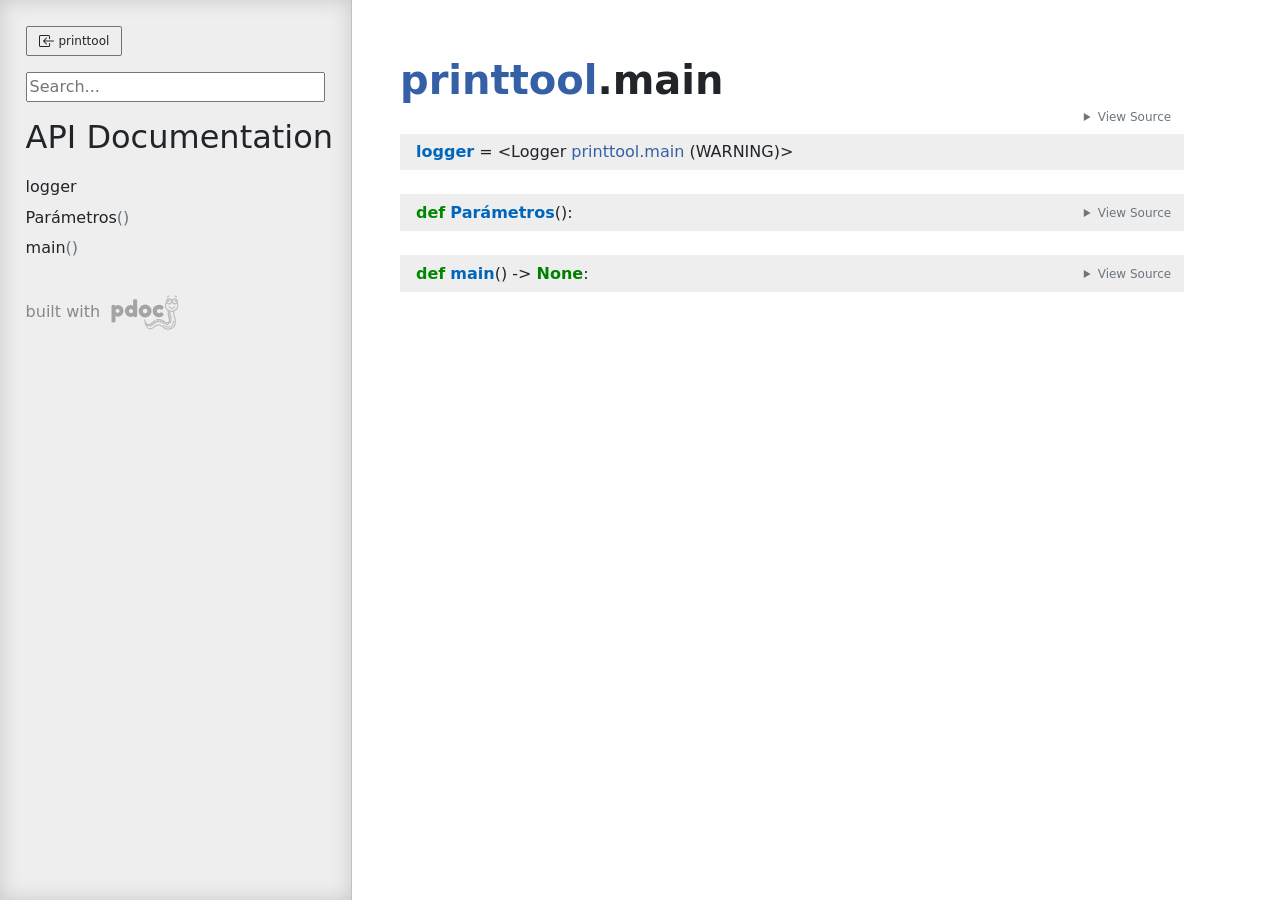
==== commit dbdbc89e: "agregar propiedas y sku" ====
--- a/docs/printtool/main.html
+++ b/docs/printtool/main.html
@@ -90,7 +90,7 @@
                 <section id="logger">
                     <div class="attr variable">
             <span class="name">logger</span>        =
-<span class="default_value">&lt;Logger <a href="">printtool.main</a> (INFO)&gt;</span>
+<span class="default_value">&lt;Logger <a href="">printtool.main</a> (WARNING)&gt;</span>
 
         
     </div>
